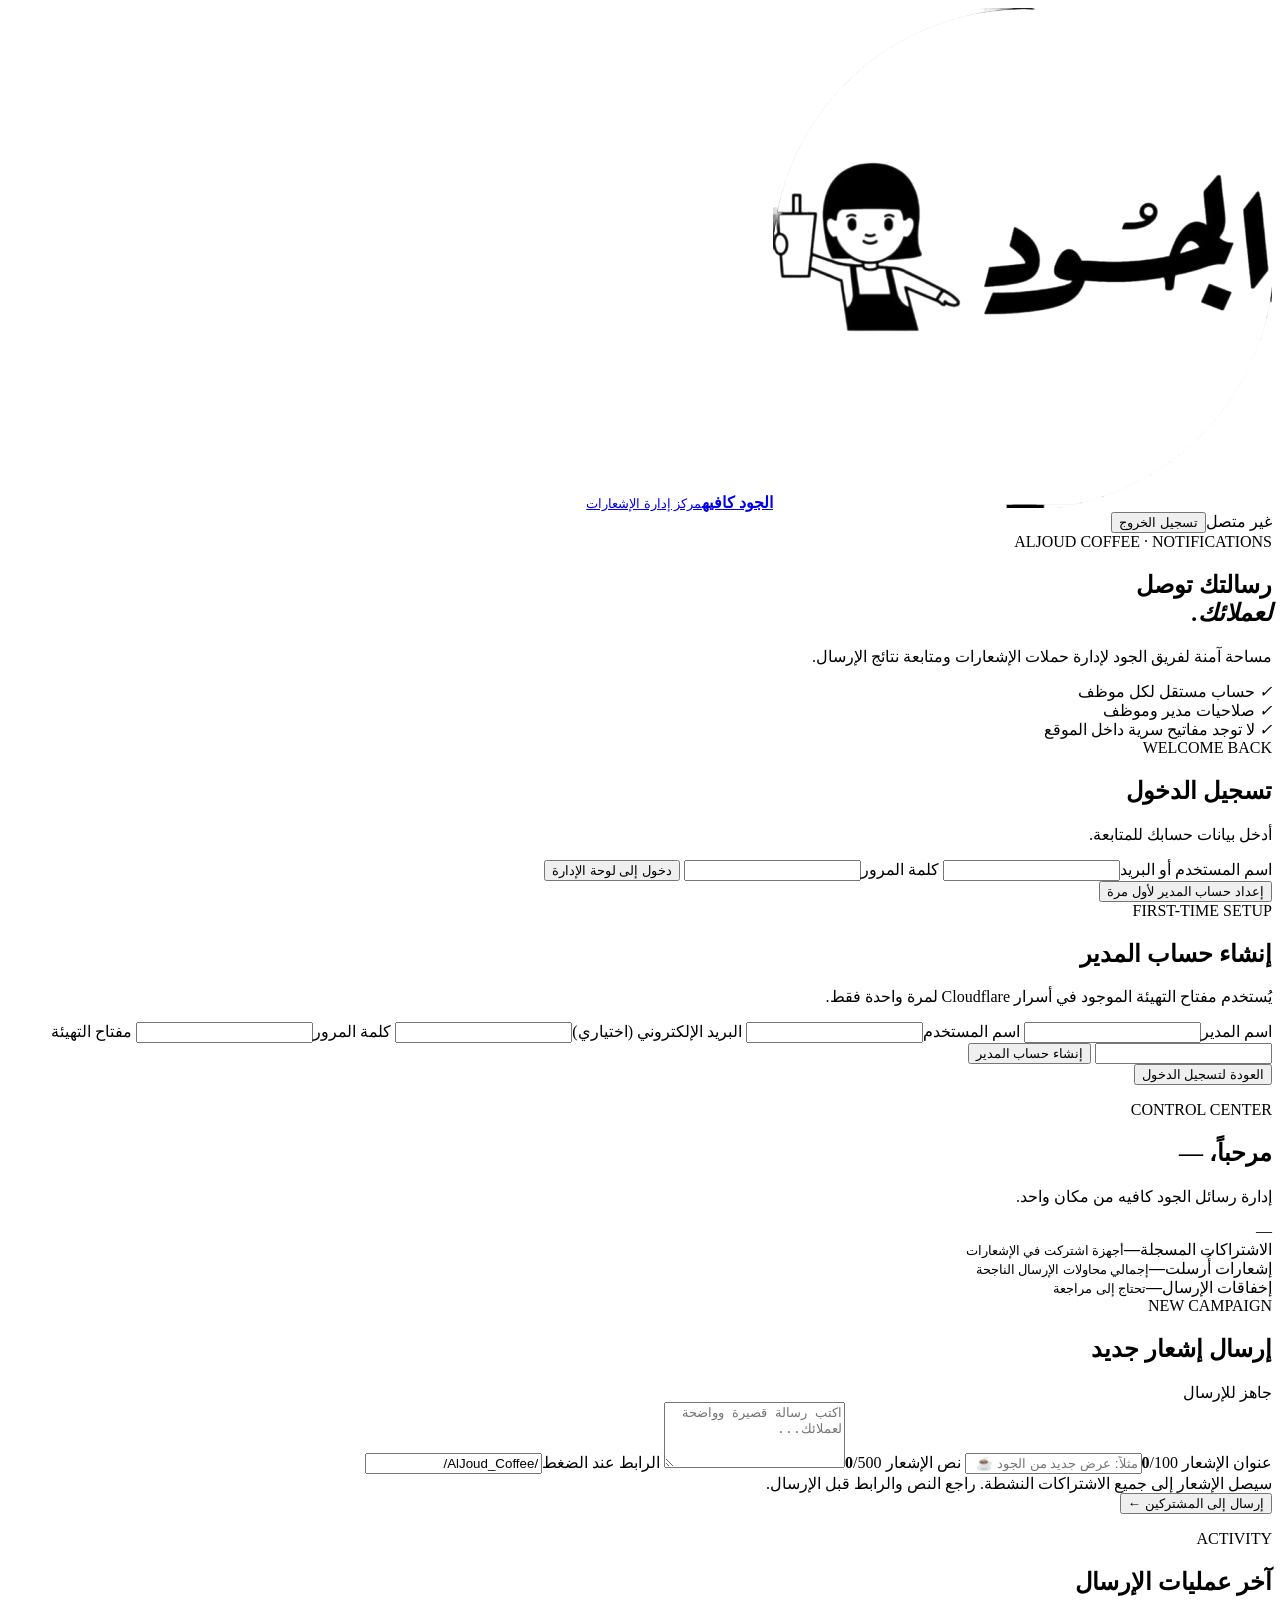
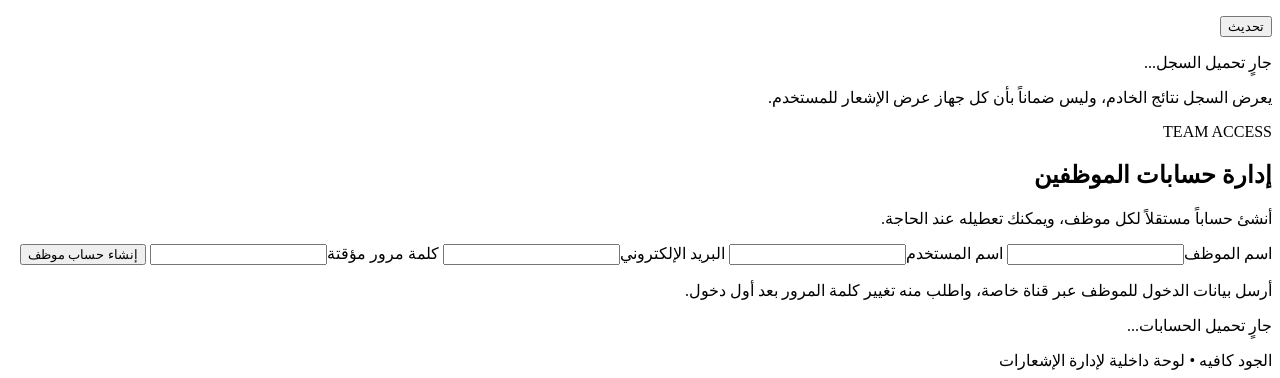
==== admin/index.html @ 603d474e "Add AlJoud notification admin portal UI" ====
<!doctype html>
<html lang="ar" dir="rtl">
<head>
  <meta charset="utf-8">
  <meta name="viewport" content="width=device-width,initial-scale=1">
  <meta name="theme-color" content="#171513">
  <title>إدارة الإشعارات | الجود كافيه</title>
  <link rel="icon" href="../logo.png">
  <link rel="stylesheet" href="./admin.css">
</head>
<body>
  <main class="shell">
    <header class="topbar">
      <a class="brand" href="../"><img src="../logo.png" alt=""><span><b>الجود كافيه</b><small>مركز إدارة الإشعارات</small></span></a>
      <div class="top-actions"><span id="connection" class="status">غير متصل</span><button id="logoutBtn" class="btn ghost hidden">تسجيل الخروج</button></div>
    </header>

    <section id="loginView" class="auth-layout">
      <div class="intro">
        <span class="eyebrow">ALJOUD COFFEE · NOTIFICATIONS</span>
        <h1>رسالتك توصل<br><em>لعملائك.</em></h1>
        <p>مساحة آمنة لفريق الجود لإدارة حملات الإشعارات ومتابعة نتائج الإرسال.</p>
        <div class="feature-line"><i>✓</i> حساب مستقل لكل موظف</div>
        <div class="feature-line"><i>✓</i> صلاحيات مدير وموظف</div>
        <div class="feature-line"><i>✓</i> لا توجد مفاتيح سرية داخل الموقع</div>
      </div>
      <div class="panel auth-panel">
        <div id="loginFormWrap">
          <span class="eyebrow">WELCOME BACK</span><h2>تسجيل الدخول</h2>
          <p class="muted">أدخل بيانات حسابك للمتابعة.</p>
          <form id="loginForm">
            <label>اسم المستخدم أو البريد<input name="username" autocomplete="username" required></label>
            <label>كلمة المرور<input name="password" type="password" autocomplete="current-password" required></label>
            <button class="btn primary full" type="submit">دخول إلى لوحة الإدارة</button>
          </form>
          <button id="showBootstrap" class="text-button" type="button">إعداد حساب المدير لأول مرة</button>
        </div>
        <div id="bootstrapWrap" class="hidden">
          <span class="eyebrow">FIRST-TIME SETUP</span><h2>إنشاء حساب المدير</h2>
          <p class="muted">يُستخدم مفتاح التهيئة الموجود في أسرار Cloudflare لمرة واحدة فقط.</p>
          <form id="bootstrapForm">
            <label>اسم المدير<input name="name" required maxlength="80"></label>
            <label>اسم المستخدم<input name="username" required minlength="3" maxlength="40" autocomplete="username"></label>
            <label>البريد الإلكتروني (اختياري)<input name="email" type="email" maxlength="120"></label>
            <label>كلمة المرور<input name="password" type="password" required minlength="12" autocomplete="new-password"></label>
            <label>مفتاح التهيئة<input name="bootstrapKey" type="password" required autocomplete="off"></label>
            <button class="btn primary full" type="submit">إنشاء حساب المدير</button>
          </form>
          <button id="showLogin" class="text-button" type="button">العودة لتسجيل الدخول</button>
        </div>
        <p id="authMessage" class="message" role="status"></p>
      </div>
    </section>

    <section id="dashboardView" class="hidden">
      <div class="welcome-row"><div><span class="eyebrow">CONTROL CENTER</span><h1>مرحباً، <span id="userName">—</span></h1><p class="muted">إدارة رسائل الجود كافيه من مكان واحد.</p></div><span id="rolePill" class="role-pill">—</span></div>
      <div class="stats">
        <article class="stat-card"><span>الاشتراكات المسجلة</span><strong id="subCount">—</strong><small>أجهزة اشتركت في الإشعارات</small></article>
        <article class="stat-card"><span>إشعارات أُرسلت</span><strong id="sentCount">—</strong><small>إجمالي محاولات الإرسال الناجحة</small></article>
        <article class="stat-card"><span>إخفاقات الإرسال</span><strong id="failedCount">—</strong><small>تحتاج إلى مراجعة</small></article>
      </div>

      <div class="content-grid">
        <section class="panel compose-panel">
          <div class="section-heading"><div><span class="eyebrow">NEW CAMPAIGN</span><h2>إرسال إشعار جديد</h2></div><span class="live-dot">جاهز للإرسال</span></div>
          <form id="sendForm">
            <label>عنوان الإشعار <span class="counter"><b id="titleCount">0</b>/100</span><input name="title" maxlength="100" placeholder="مثلاً: عرض جديد من الجود ☕" required></label>
            <label>نص الإشعار <span class="counter"><b id="bodyCount">0</b>/500</span><textarea name="body" maxlength="500" rows="4" placeholder="اكتب رسالة قصيرة وواضحة لعملائك..." required></textarea></label>
            <label>الرابط عند الضغط<input name="url" value="/AlJoud_Coffee/" placeholder="/AlJoud_Coffee/"></label>
            <div class="hint">سيصل الإشعار إلى جميع الاشتراكات النشطة. راجع النص والرابط قبل الإرسال.</div>
            <button class="btn primary full" type="submit">إرسال إلى المشتركين <span>←</span></button>
          </form>
          <p id="sendMessage" class="message" role="status"></p>
        </section>

        <section class="panel history-panel">
          <div class="section-heading"><div><span class="eyebrow">ACTIVITY</span><h2>آخر عمليات الإرسال</h2></div><button id="refreshBtn" class="btn ghost small">تحديث</button></div>
          <div id="historyList" class="history-list"><p class="muted">جارٍ تحميل السجل...</p></div>
          <p class="hint">يعرض السجل نتائج الخادم، وليس ضماناً بأن كل جهاز عرض الإشعار للمستخدم.</p>
        </section>
      </div>

      <section id="usersPanel" class="panel users-panel hidden">
        <div class="section-heading"><div><span class="eyebrow">TEAM ACCESS</span><h2>إدارة حسابات الموظفين</h2><p class="muted">أنشئ حساباً مستقلاً لكل موظف، ويمكنك تعطيله عند الحاجة.</p></div></div>
        <form id="userForm" class="user-form">
          <label>اسم الموظف<input name="name" required maxlength="80"></label>
          <label>اسم المستخدم<input name="username" required minlength="3" maxlength="40"></label>
          <label>البريد الإلكتروني<input name="email" type="email" maxlength="120"></label>
          <label>كلمة مرور مؤقتة<input name="password" type="password" required minlength="12" autocomplete="new-password"></label>
          <button class="btn primary" type="submit">إنشاء حساب موظف</button>
        </form>
        <p class="hint">أرسل بيانات الدخول للموظف عبر قناة خاصة، واطلب منه تغيير كلمة المرور بعد أول دخول.</p>
        <div id="usersList" class="users-list"><p class="muted">جارٍ تحميل الحسابات...</p></div>
        <p id="usersMessage" class="message" role="status"></p>
      </section>
    </section>
    <footer>الجود كافيه <span>•</span> لوحة داخلية لإدارة الإشعارات</footer>
  </main>
  <script src="./admin.js"></script>
</body>
</html>
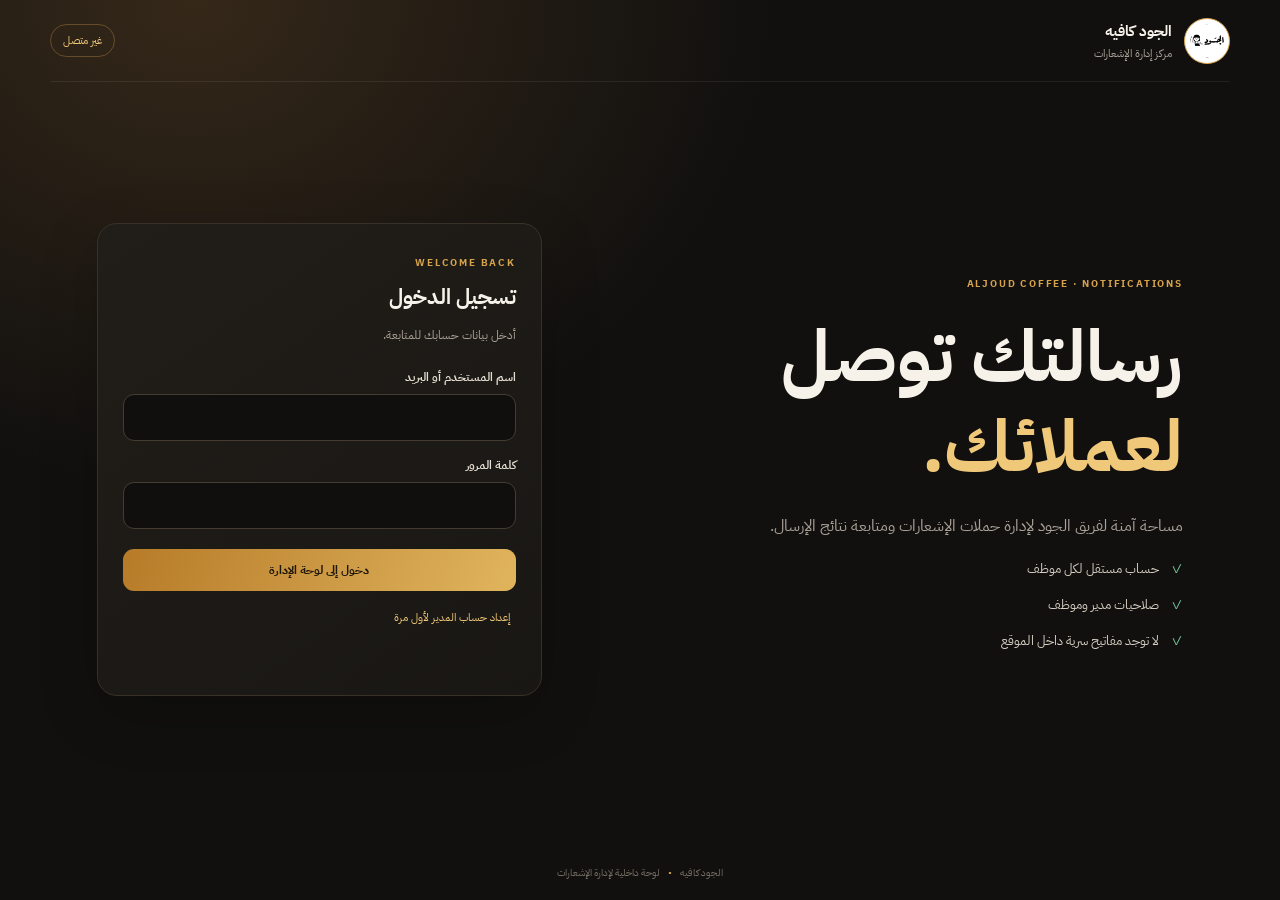
==== commit 3b3d5605: "Add background campaign progress panel" ====
--- a/admin/index.html
+++ b/admin/index.html
@@ -60,7 +60,15 @@
         <article class="stat-card"><span>إخفاقات الإرسال</span><strong id="failedCount">—</strong><small>تحتاج إلى مراجعة</small></article>
       </div>
 
-      <div class="content-grid">
+
+        <section id="campaignProgress" class="panel hidden" aria-live="polite">
+          <div class="section-heading"><div><span class="eyebrow">BACKGROUND CAMPAIGN</span><h2>متابعة الحملة الحالية</h2></div><span id="campaignState" class="live-dot">—</span></div>
+          <b id="campaignTitle">—</b>
+          <p id="campaignNumbers" class="muted">—</p>
+          <div style="height:10px;background:#e9e5df;border-radius:20px;overflow:hidden"><div id="campaignBar" style="height:100%;width:0;background:#146c54;transition:width .3s"></div></div>
+          <p class="hint">الإرسال يستمر على الخادم حتى عند إغلاق لوحة الإدارة. تُفحص الدفعات تلقائيًا كل دقيقة، مع فاصل لا يقل عن خمس دقائق بين الدفعات.</p>
+        </section>
+\n      <div class="content-grid">
         <section class="panel compose-panel">
           <div class="section-heading"><div><span class="eyebrow">NEW CAMPAIGN</span><h2>إرسال إشعار جديد</h2></div><span class="live-dot">جاهز للإرسال</span></div>
           <form id="sendForm">
--- a/admin/admin.css
+++ b/admin/admin.css
@@ -0,0 +1,6 @@
+@import url('https://fonts.googleapis.com/css2?family=IBM+Plex+Sans+Arabic:wght@400;500;600;700&display=swap');
+:root{color-scheme:dark;--bg:#11100f;--panel:#1b1916;--panel2:#24211d;--line:#383128;--gold:#d6a34b;--gold2:#f0c879;--text:#f7f2e9;--muted:#aaa197;--green:#72c69a;--red:#e28c7d}
+*{box-sizing:border-box}body{margin:0;background:radial-gradient(ellipse at 15% 0%,#352819 0,transparent 38%),var(--bg);color:var(--text);font-family:'IBM Plex Sans Arabic',Tahoma,sans-serif;min-height:100vh}button,input,textarea{font:inherit}.shell{width:min(1180px,calc(100% - 36px));margin:auto}.topbar{height:82px;display:flex;align-items:center;justify-content:space-between;border-bottom:1px solid #ffffff12}.brand{display:flex;align-items:center;gap:12px;color:inherit;text-decoration:none}.brand img{width:46px;height:46px;border-radius:50%;border:1px solid #d6a34b88}.brand b,.brand small{display:block}.brand b{font-size:15px}.brand small{font-size:11px;color:var(--muted);margin-top:3px}.top-actions{display:flex;align-items:center;gap:12px}.status,.role-pill{font-size:11px;color:var(--gold2);border:1px solid #d6a34b55;border-radius:30px;padding:7px 12px}.auth-layout{display:grid;grid-template-columns:1.1fr .9fr;gap:9%;align-items:center;min-height:calc(100vh - 145px);padding:45px 4%}.intro h1{font-size:clamp(42px,6vw,72px);line-height:1.25;margin:18px 0}.intro h1 em{font-style:normal;color:var(--gold2)}.intro p{max-width:440px;color:var(--muted);line-height:2}.eyebrow{font-size:10px;letter-spacing:1.8px;color:var(--gold);font-weight:700}.feature-line{margin-top:17px;color:#d6cec2;font-size:13px}.feature-line i{font-style:normal;color:var(--green);margin-left:9px}.panel,.stat-card{background:linear-gradient(145deg,#211e19,#191714);border:1px solid var(--line);border-radius:20px;padding:25px;box-shadow:0 18px 60px #0003}.auth-panel{max-width:450px;width:100%;justify-self:end}.panel h2{font-size:21px;margin:8px 0}.muted{color:var(--muted);font-size:12px;line-height:1.8}.auth-panel form,.compose-panel form{display:grid;gap:15px;margin-top:22px}label{display:grid;gap:8px;color:#e7dfd3;font-size:12px;font-weight:600;position:relative}input,textarea{width:100%;background:#100f0e;border:1px solid #443c31;border-radius:11px;padding:13px 14px;color:var(--text);outline:none;font-size:13px}input:focus,textarea:focus{border-color:var(--gold);box-shadow:0 0 0 3px #d6a34b1c}textarea{resize:vertical}.btn{border:0;border-radius:11px;padding:12px 18px;font-weight:700;font-size:12px;cursor:pointer;transition:.2s}.btn:disabled{opacity:.55;cursor:wait}.primary{background:linear-gradient(110deg,#b77b28,#e0b45d);color:#20170b}.primary:hover{filter:brightness(1.08);transform:translateY(-1px)}.full{width:100%;margin-top:5px}.ghost{background:#ffffff0a;border:1px solid var(--line);color:var(--text)}.small{padding:8px 13px}.text-button{background:none;border:0;color:var(--gold2);font-size:11px;margin-top:17px;cursor:pointer}.message{font-size:12px;min-height:18px;line-height:1.7}.message.error{color:var(--red)}.message.success{color:var(--green)}.hidden{display:none!important}#dashboardView{padding:38px 0 20px}.welcome-row,.section-heading{display:flex;align-items:center;justify-content:space-between;gap:15px}.welcome-row h1{font-size:28px;margin:8px 0 0}.stats{display:grid;grid-template-columns:repeat(3,1fr);gap:14px;margin:25px 0}.stat-card{padding:20px}.stat-card span,.stat-card small{display:block;color:var(--muted);font-size:11px}.stat-card strong{display:block;font-size:32px;margin:7px 0;color:var(--gold2)}.content-grid{display:grid;grid-template-columns:1.05fr .95fr;gap:16px}.section-heading{margin-bottom:20px}.section-heading h2{margin:5px 0 0}.live-dot{font-size:10px;color:var(--green)}.live-dot:before{content:'';display:inline-block;width:7px;height:7px;background:var(--green);border-radius:50%;margin-left:7px}.counter{position:absolute;left:0;top:0;color:var(--muted);font-size:10px}.counter b{color:var(--gold2)}.hint{color:#938a7e;font-size:10px;line-height:1.8}.history-list,.users-list{display:grid;gap:10px}.history-item,.user-item{display:flex;justify-content:space-between;gap:12px;align-items:center;padding:12px;border:1px solid #ffffff12;border-radius:12px;background:#ffffff05}.history-item b,.user-item b{display:block;font-size:12px}.history-item small,.user-item small{display:block;color:var(--muted);font-size:10px;margin-top:4px}.result{font-size:10px;color:var(--green);white-space:nowrap}.result.bad{color:var(--red)}.users-panel{margin-top:16px}.user-form{display:grid;grid-template-columns:repeat(2,1fr);gap:13px;margin:18px 0}.user-form button{align-self:end}.user-item button{background:none;border:1px solid #8d554a;color:#e9a294;border-radius:8px;padding:7px 10px;font-size:10px;cursor:pointer}footer{text-align:center;color:#766e64;font-size:10px;padding:28px 0 20px}footer span{color:var(--gold);padding:0 6px}
+@media(max-width:800px){.auth-layout{grid-template-columns:1fr;gap:25px;padding:35px 0}.intro h1{font-size:48px}.intro p{max-width:none}.auth-panel{justify-self:stretch;max-width:none}.content-grid{grid-template-columns:1fr}.stats{gap:8px}.stat-card{padding:14px}.stat-card strong{font-size:25px}.stat-card span{font-size:10px}.user-form{grid-template-columns:1fr}.welcome-row h1{font-size:23px}}
+/* Keep the dark logo readable inside a clean white brand tile. */
+.brand img{background:#fff;object-fit:contain;padding:5px;border:1px solid #d6a34b;border-radius:50%;}
